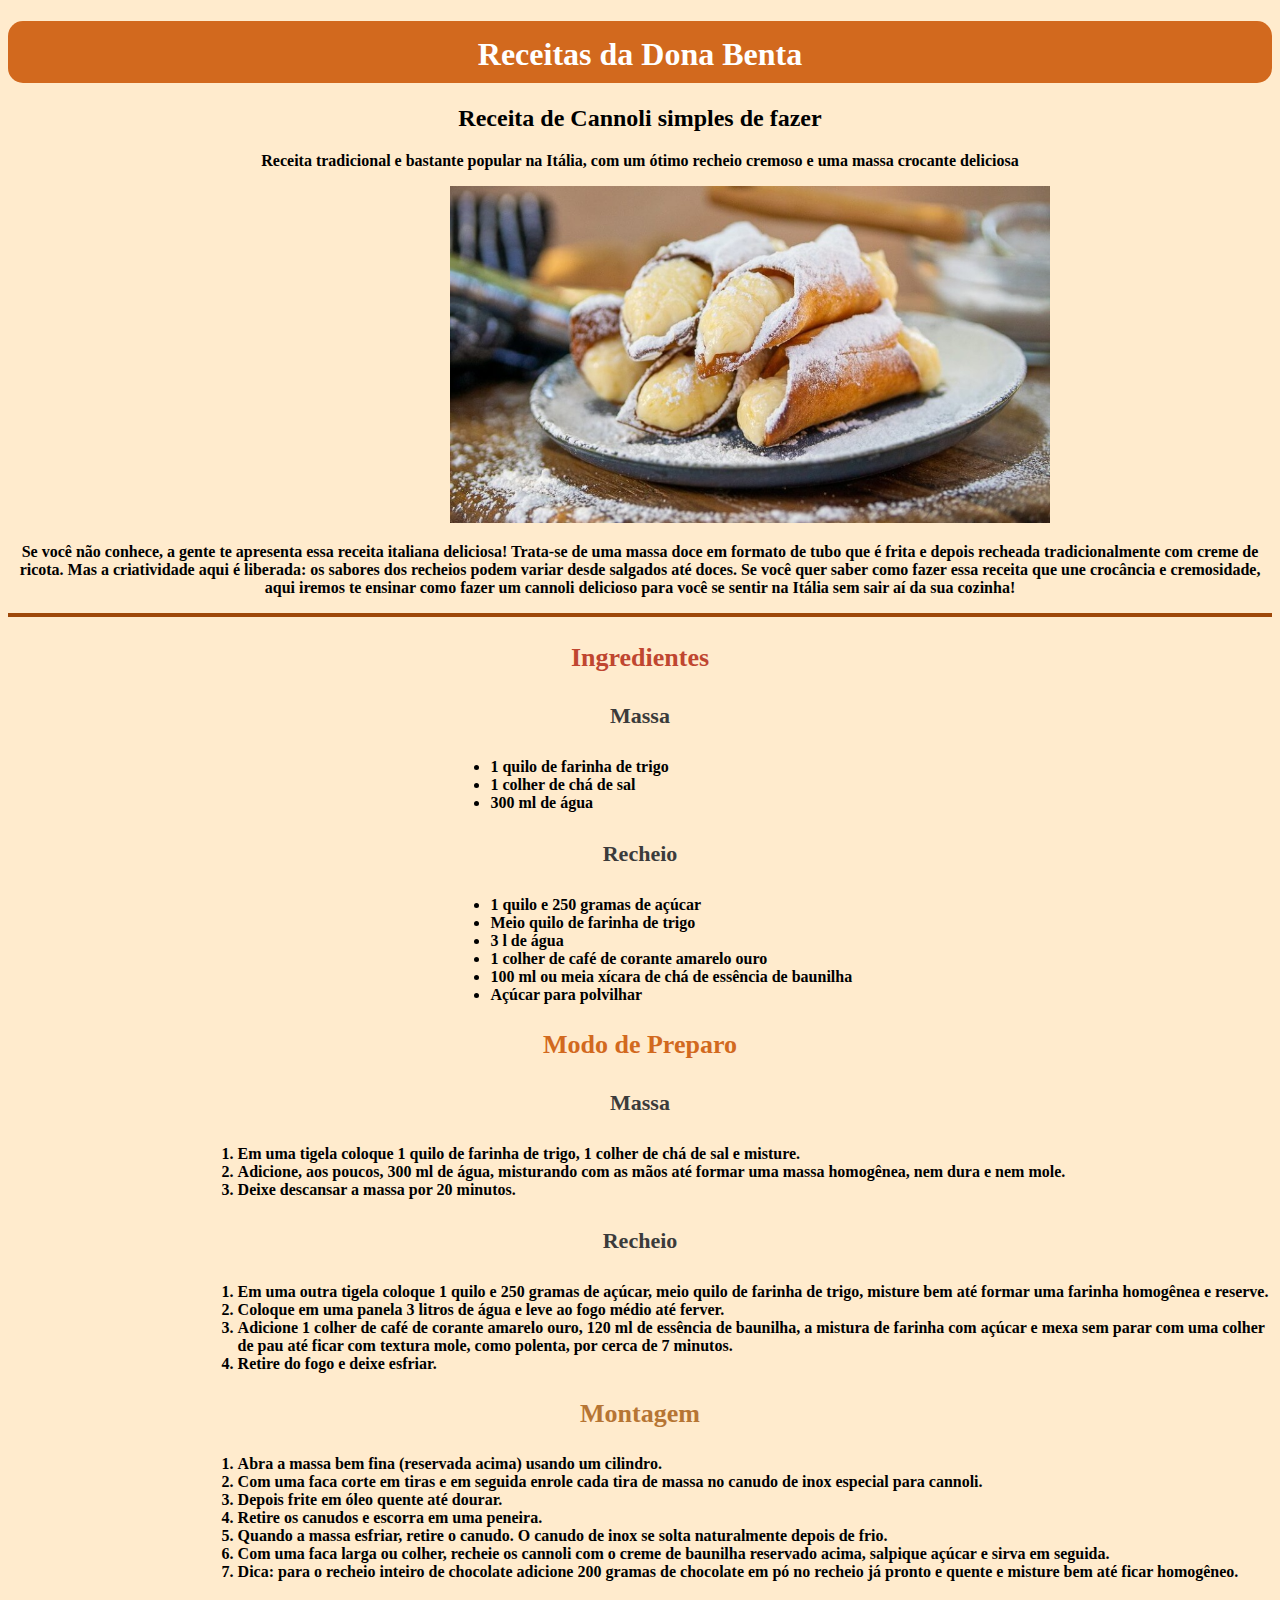
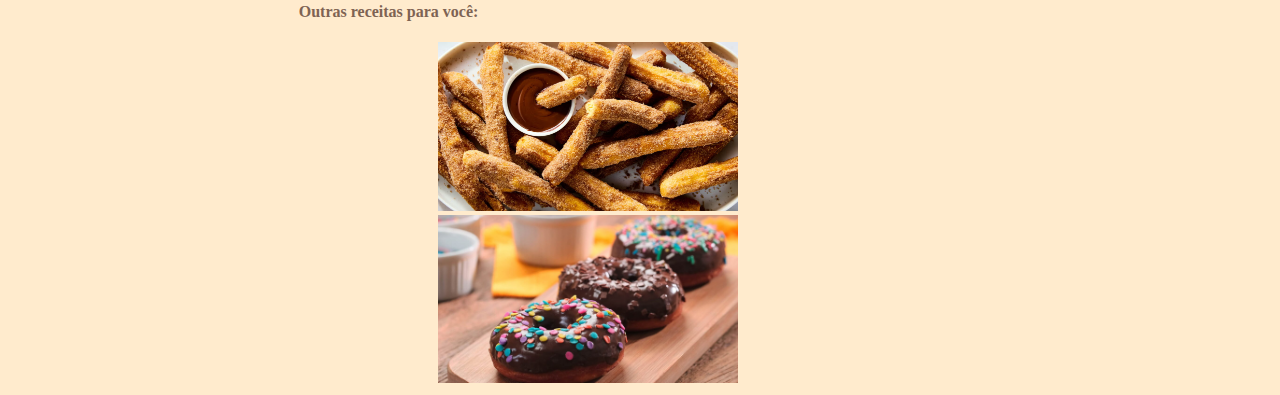
==== cannoli.html @ ce7b8036 "Add files via upload" ====
<!DOCTYPE html>
<html lang="en">
<head>
    <meta charset="UTF-8">
    <meta name="viewport" content="width=device-width, initial-scale=1.0">
    <title>cannoli</title>
    <link rel="stylesheet" href="stylecannoli.css">
</head>
<body>
    <div class="titulo">
        <h1> Receitas da Dona Benta</h1>
    </div>
<div class="caracteristicas">
    <h2> Receita de Cannoli simples de fazer</h2>
    <p> Receita tradicional e bastante popular na Itália, com um ótimo recheio cremoso e uma massa crocante deliciosa</p>
<img src="cannoli.jpg">
<p>Se você não conhece, a gente te apresenta essa receita italiana deliciosa! Trata-se de uma massa doce em formato de tubo que é frita e depois recheada tradicionalmente com creme de ricota. Mas a criatividade aqui é liberada: os sabores dos recheios podem variar desde salgados até doces. Se você quer saber como fazer essa receita que une crocância e cremosidade, aqui iremos te ensinar como fazer um cannoli delicioso para você se sentir na Itália sem sair aí da sua cozinha! </p>

<hr> 
</div> 
<div class="ingredientes">
    <h3> Ingredientes</h3>
    <h4> Massa </h4>
    <ul>
        <li> 1 quilo de farinha de trigo</li>
        <li> 1 colher de chá de sal</li>
        <li> 300 ml de água</li>
    </ul>
    <h4> Recheio </h4>
    <ul>
        <li> 1 quilo e 250 gramas de açúcar</li>
        <li> Meio quilo de farinha de trigo</li>
        <li> 3 l de água</li>
        <li> 1 colher de café de corante amarelo ouro</li>
        <li> 100 ml ou meia xícara de chá de essência de baunilha</li>
        <li> Açúcar para polvilhar </li>
    </ul>
</div>

<div class="modoPreparo">
    <h3>Modo de Preparo</h3>
    <h4> Massa </h4>
    <ol>
        <li> Em uma tigela coloque 1 quilo de farinha de trigo, 1 colher de chá de sal e misture. </li>
        <li> Adicione, aos poucos, 300 ml de água, misturando com as mãos até formar uma massa homogênea, nem dura e nem mole. </li>
        <li> Deixe descansar a massa por 20 minutos. </li>
    </ol>
    <h4> Recheio </h4>
    <ol>
        <li> Em uma outra tigela coloque 1 quilo e 250 gramas de açúcar, meio quilo de farinha de trigo, misture bem até formar uma farinha homogênea e reserve. </li>
        <li> Coloque em uma panela 3 litros de água e leve ao fogo médio até ferver. </li>
        <li> Adicione 1 colher de café de corante amarelo ouro, 120 ml de essência de baunilha, a mistura de farinha com açúcar e mexa sem parar com uma colher de pau até ficar com textura mole, como polenta, por cerca de 7 minutos. </li>
        <li> Retire do fogo e deixe esfriar. </li>
    </ol>
</div>
    
<div class="Montagem">
    <h3> Montagem </h3>
    <ol>
        <li> Abra a massa bem fina (reservada acima) usando um cilindro. </li>
        <li> Com uma faca corte em tiras e em seguida enrole cada tira de massa no canudo de inox especial para cannoli. </li>
        <li> Depois frite em óleo quente até dourar. </li>
        <li> Retire os canudos e escorra em uma peneira. </li>
        <li> Quando a massa esfriar, retire o canudo. O canudo de inox se solta naturalmente depois de frio. </li>
        <li> Com uma faca larga ou colher, recheie os cannoli com o creme de baunilha reservado acima, salpique açúcar e sirva em seguida. </li>
        <li> Dica: para o recheio inteiro de chocolate adicione 200 gramas de chocolate em pó no recheio já pronto e quente e misture bem até ficar homogêneo. </li>
    </ol>
</div>

<div class="link">
    <h4> Outras receitas para você: </h4>
</div>
<a href="churros.html">   <img src="churros.avif">
<a href="donut.html">     <img src="donut.jpg">
</hr>
</body>
</html>
---- stylecannoli.css ----
html{
        background-color: blanchedalmond;
}

.titulo h1{
    
    background-color: chocolate;
    text-align: center;
    border-radius: 15px;
    padding-top: 15px;
    padding-bottom: 10px;
    color: rgb(255, 255, 255);
}

.caracteristicas h2{
    text-align: center;
    }
.caracteristicas p{
    text-align: center;
    font-weight: bold;

    }
 
 img{
    width: 600px;
    margin-left: 35%;
}

hr{
    border: 2px solid;
    border-color: rgb(158, 72, 10);
}
.ingredientes h3{
    text-align: center;
    font-size: 26px;
    color: rgb(192, 70, 48);
    }
.ingredientes h4{
    text-align: center;
    font-size: 22px;
    color: rgb(59, 59, 59);
}
.ingredientes ul{
    margin-left: 35%;
    font-weight: bold;
    }

.modoPreparo h3{
    text-align: center;
    font-size: 26px;
    color: chocolate;
    }
.modoPreparo h4{
    text-align: center;
    font-size: 22px;
    color: rgb(59, 59, 59);
}

.modoPreparo ol{
    margin-left: 15%;
    font-weight: bold;
    }

.Montagem h3{
    text-align: center;
    font-size: 26px;
    color: rgb(182, 117, 52);
}

.Montagem ol{
    margin-left: 15%;
    font-weight: bold;
}

.link{
    margin-left: 23%;
    color: rgb(126, 99, 83);
}

a img{
    width: 300px;
    margin-left: 430px;
}
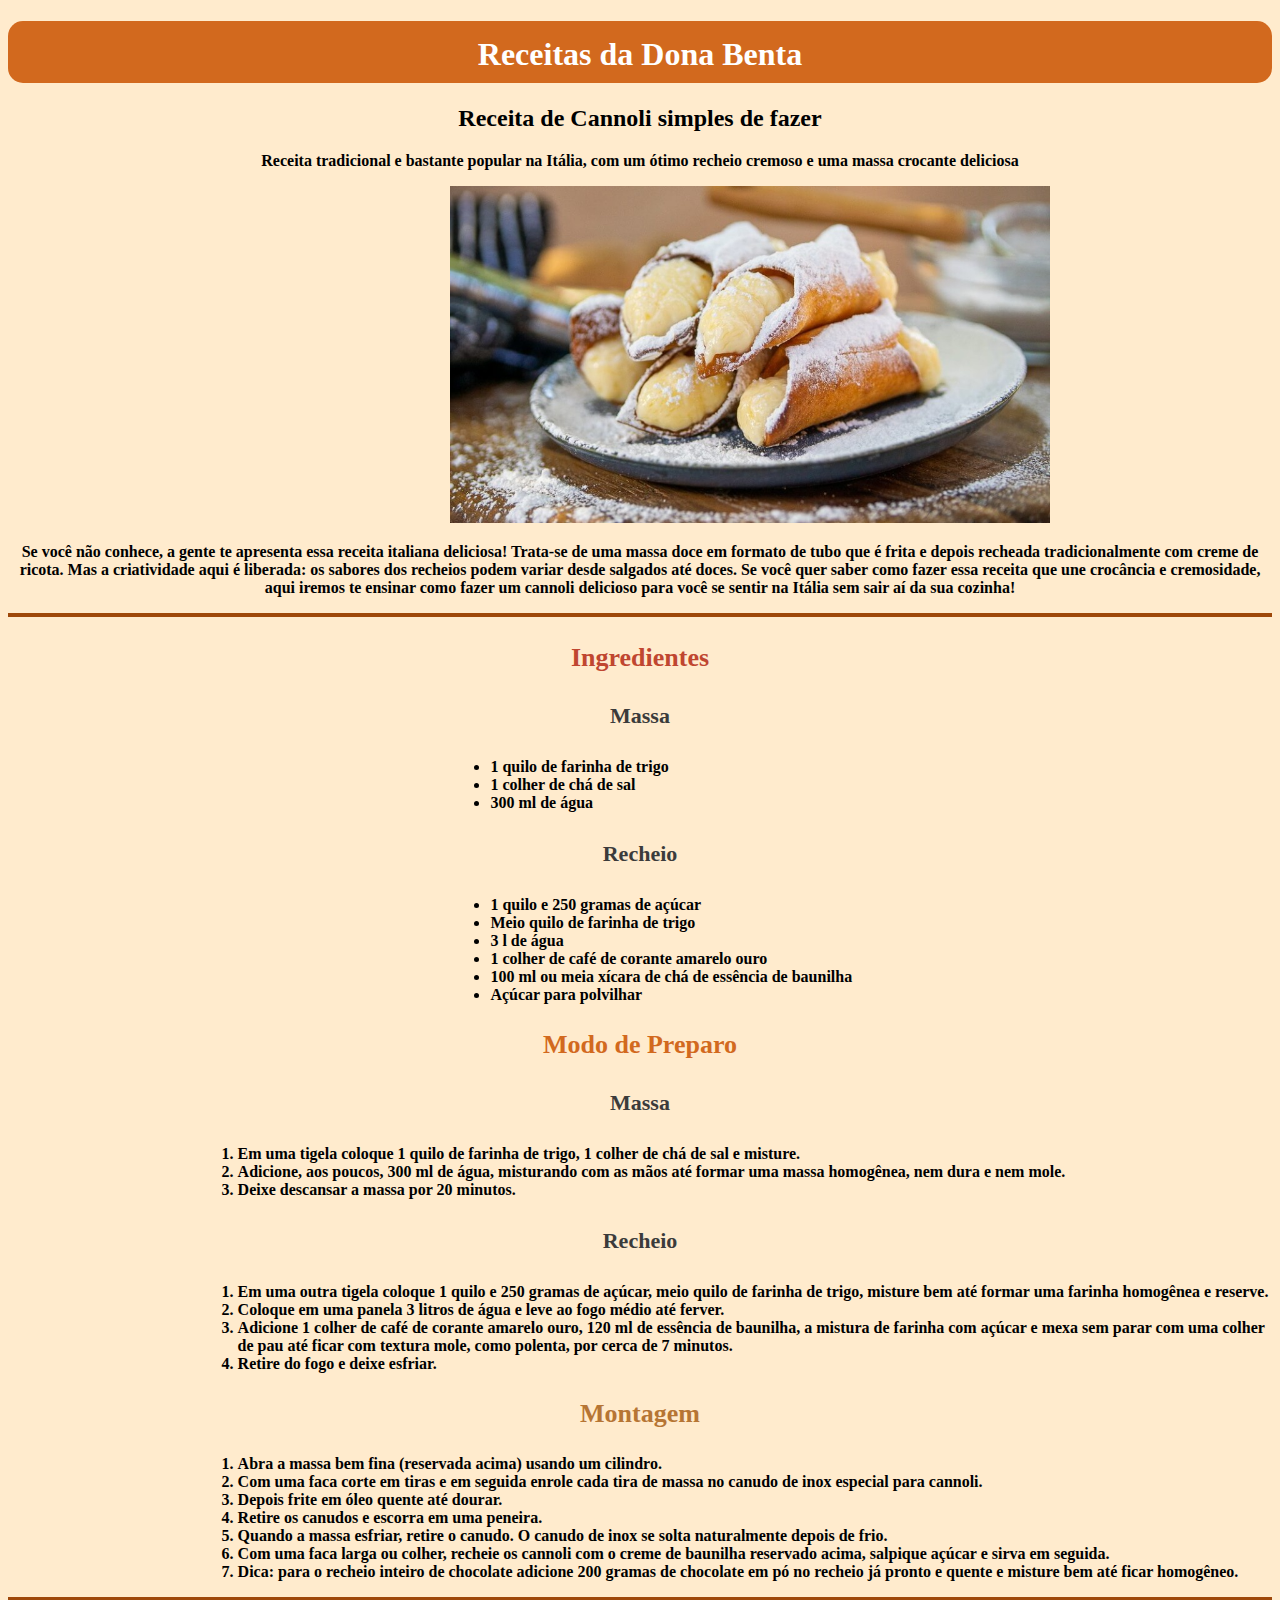
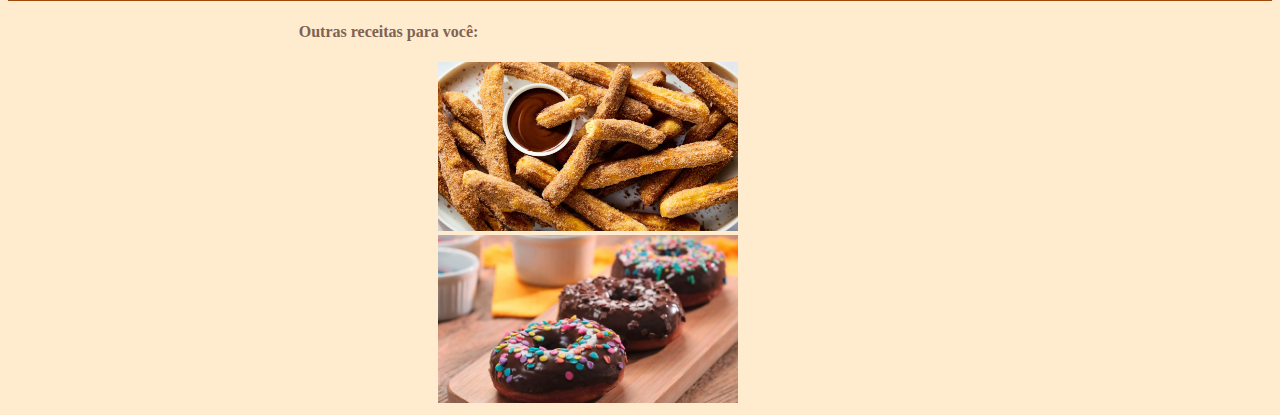
==== commit 59494fea: "Add files via upload" ====
--- a/cannoli.html
+++ b/cannoli.html
@@ -67,12 +67,12 @@
     </ol>
 </div>
 
+<hr>
 <div class="link">
     <h4> Outras receitas para você: </h4>
 </div>
 <a href="churros.html">   <img src="churros.avif">
 <a href="donut.html">     <img src="donut.jpg">
-</hr>
 </body>
 </html>
 
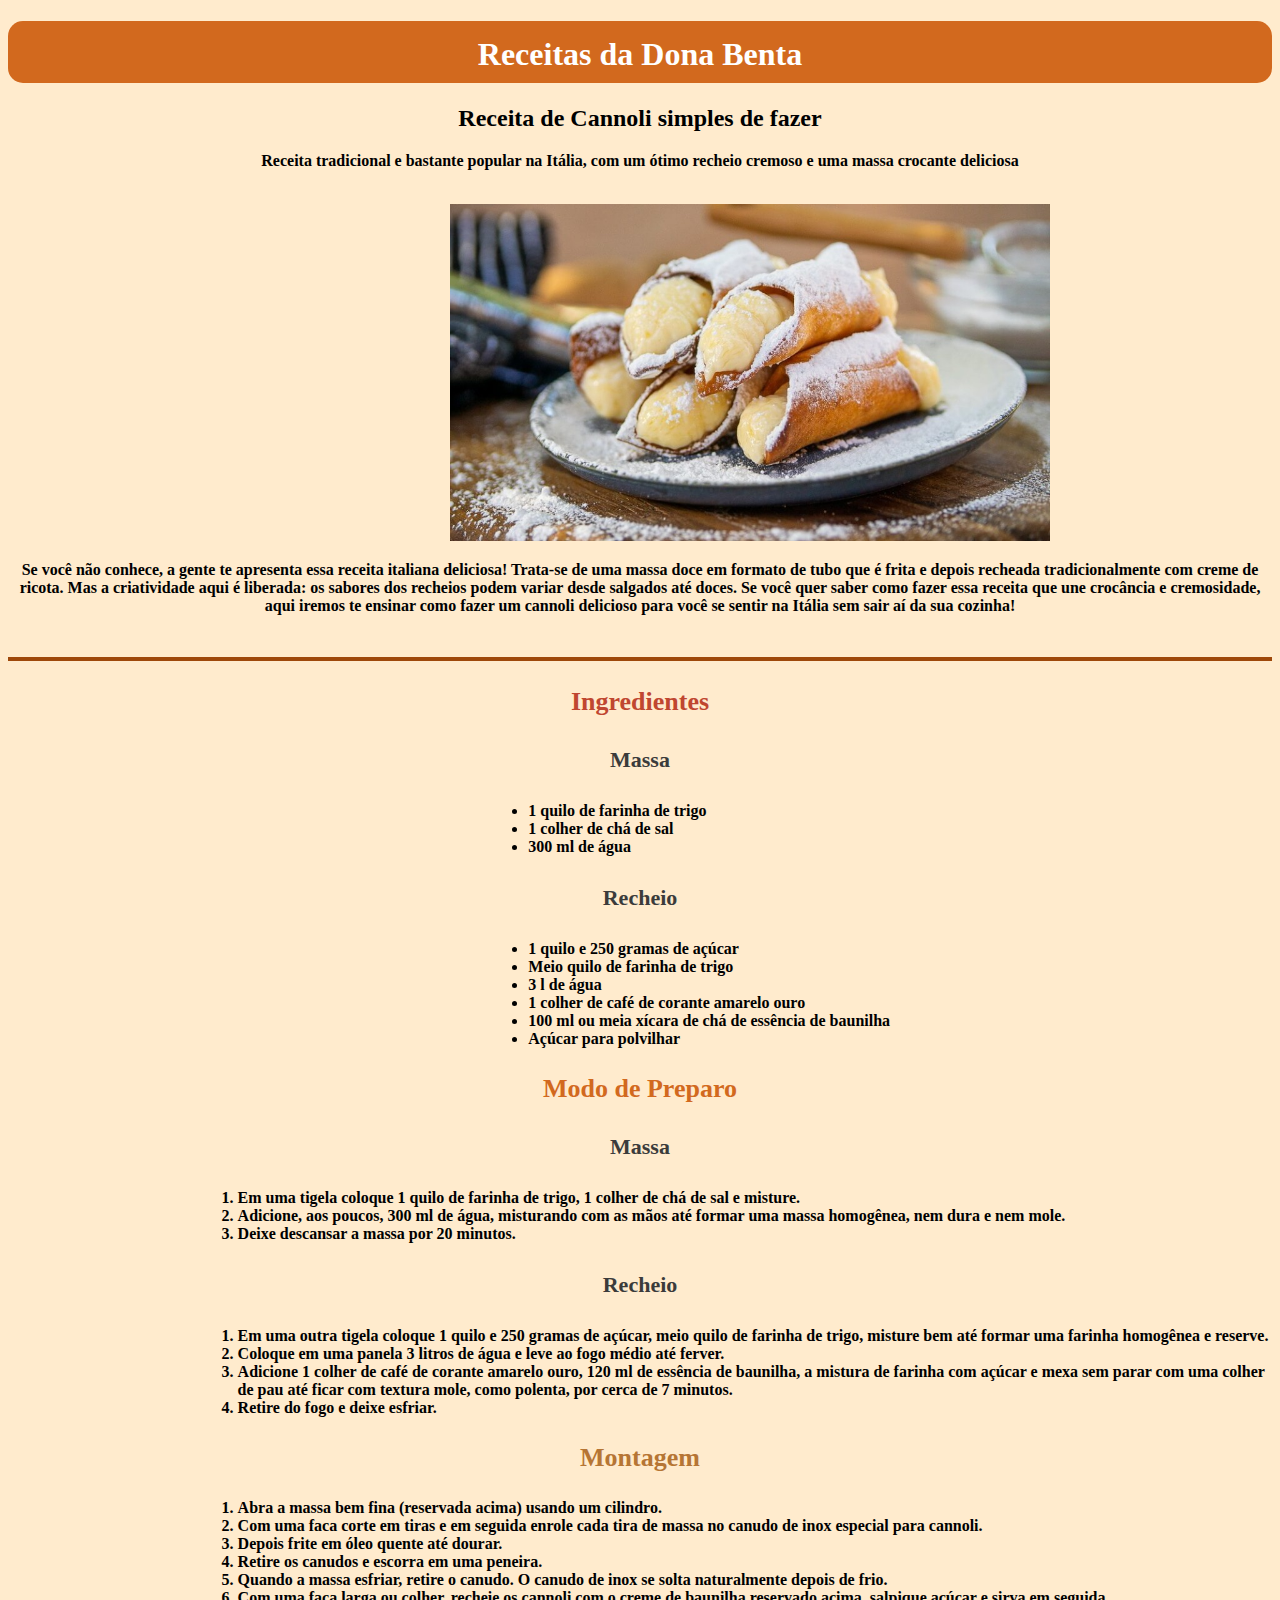
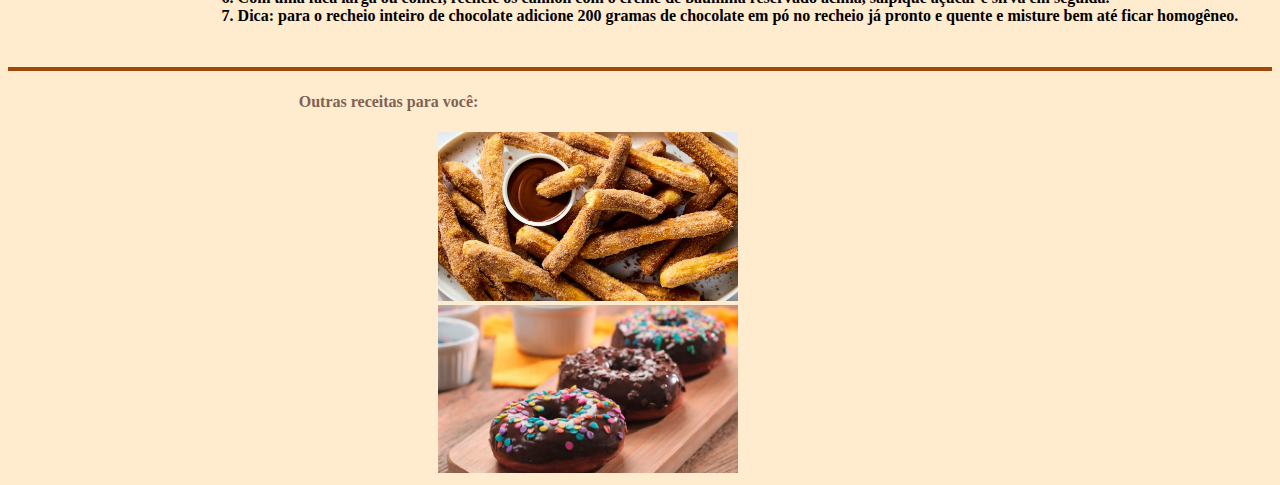
==== commit c0af3aa8: "Add files via upload" ====
--- a/cannoli.html
+++ b/cannoli.html
@@ -13,9 +13,10 @@
 <div class="caracteristicas">
     <h2> Receita de Cannoli simples de fazer</h2>
     <p> Receita tradicional e bastante popular na Itália, com um ótimo recheio cremoso e uma massa crocante deliciosa</p>
-<img src="cannoli.jpg">
+    <br>
+    <img src="cannoli.jpg">
 <p>Se você não conhece, a gente te apresenta essa receita italiana deliciosa! Trata-se de uma massa doce em formato de tubo que é frita e depois recheada tradicionalmente com creme de ricota. Mas a criatividade aqui é liberada: os sabores dos recheios podem variar desde salgados até doces. Se você quer saber como fazer essa receita que une crocância e cremosidade, aqui iremos te ensinar como fazer um cannoli delicioso para você se sentir na Itália sem sair aí da sua cozinha! </p>
-
+<br>
 <hr> 
 </div> 
 <div class="ingredientes">
@@ -66,7 +67,7 @@
         <li> Dica: para o recheio inteiro de chocolate adicione 200 gramas de chocolate em pó no recheio já pronto e quente e misture bem até ficar homogêneo. </li>
     </ol>
 </div>
-
+<br>
 <hr>
 <div class="link">
     <h4> Outras receitas para você: </h4>
--- a/stylecannoli.css
+++ b/stylecannoli.css
@@ -41,7 +41,7 @@
     color: rgb(59, 59, 59);
 }
 .ingredientes ul{
-    margin-left: 35%;
+    margin-left: 38%;
     font-weight: bold;
     }
 
